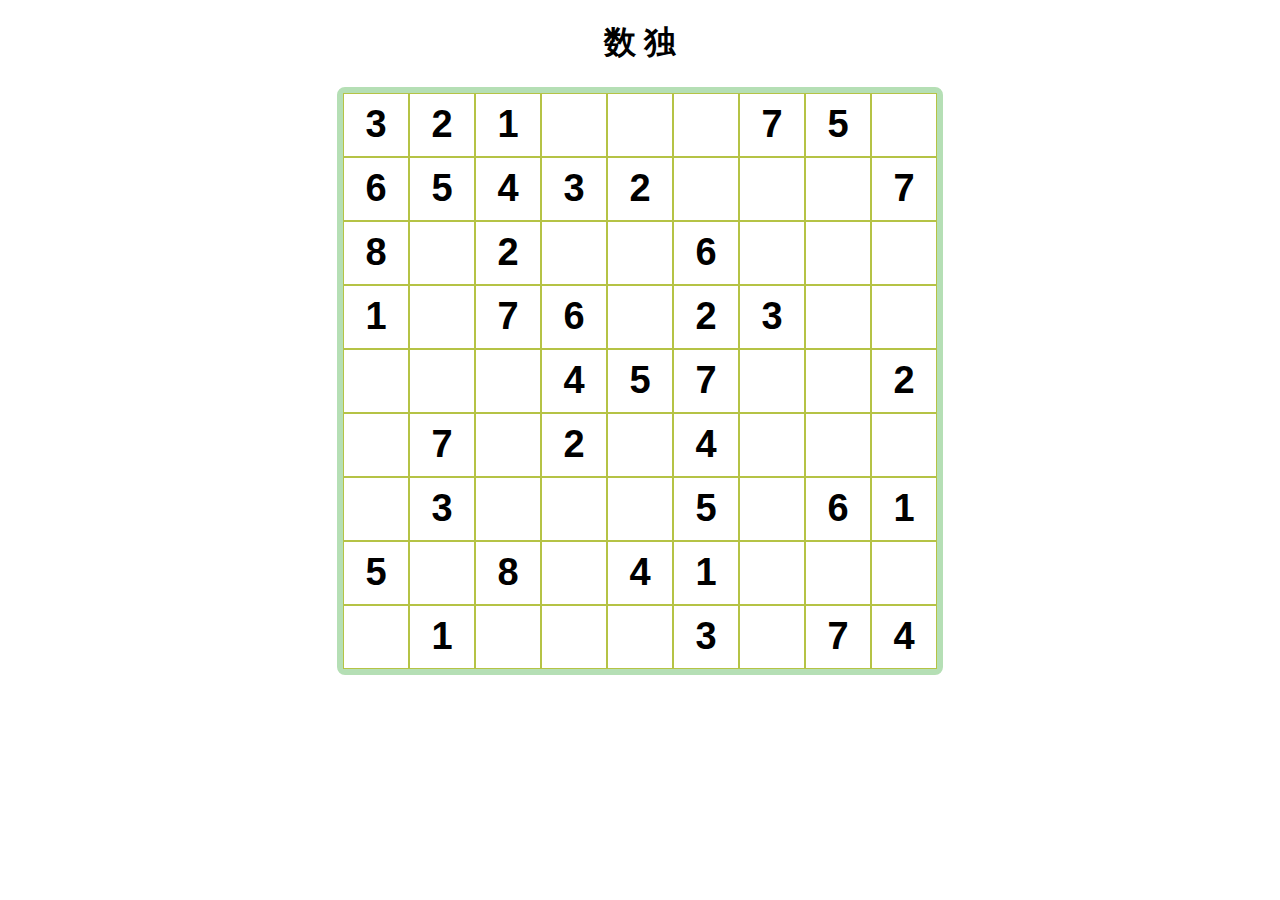
==== js/sudoku_my.html @ f90ad0d3 "html js" ====
<!DOCTYPE html PUBLIC "-//W3C//DTD XHTML 1.0 Transitional//EN" "http://www.w3.org/TR/xhtml1/DTD/xhtml1-transitional.dtd">
<html xmlns="http://www.w3.org/1999/xhtml">
	<head>
		<meta http-equiv="Content-Type" content="text/html; charset=utf-8" />
		<title>HTML5 sudoku</title>
		<style type="text/css">
			body {
				font-weight: bold; font-family:宋体;
				font-size:16px;
			}
			.center {
				width: 100%;
				margin: 0px auto;
				text-align: center;
			}
			#boxGrid {
				width:540px;
				height:540px;
				margin: 0px auto;
				border:6px solid #B5DFB5;
				border-radius:8px;
				border-collapse: separate;
				
			}
			
			#boxGrid tr {
				display: table-row;
				vertical-align: inherit;
				border-color: inherit;
			}
			
			#boxGrid td {
				font-family: msyh,Verdana;
				font-size: 12px;
				line-height: 22px;
				border: 1px solid #B5c345;
				padding: 0px;
				margin: 0px;
				
			}
			
			#boxGrid input {
				width: 60px;
				height: 60px;
				background: none;
				border: 0px;
				text-align: center;
				line-height: 52px;
				font-weight: bold;
				font-size: 38px;
				color: #000000;
			}
		</style>
		
	</head>
	<body>
		<div class="center">
			<article><h1>数  独</h1></article>
			<div class="center">
				<table id="boxGrid" cellpadding="0" cellspacing="0">
				<!---->
				</table>
			</div>
		</div>
	<script>
			function $(id) {
				return document.getElementById(id);
			}
			
			var array_init 		= new Array(); 		//程序生成的矩阵初始化
			var array_current 	= new Array(); 		//当前矩阵
			var array_user 		= new Array();		//用户输入
			
			var sudoku = {
				array_init: new Array(),
				complexity: 0.5,
				tableId: "boxGrid",
				
				rndNum: function () {
					//随机数字1-9
					return parseInt(Math.random() * 8 + 1);
				},
				
				//初始化矩阵数据
				initialize: function() {
					//横向行
					for(var i = 1; i <= 9; i++)
					{
						this.array_init[i] = new Array();
						//纵向列
						for(var j = 1; j <= 9; j++)
						{
							this.array_init[i][j] = '';
							var newNum = this.rndNum();
					 
							if(this.chkRepeat(i, j, newNum))
							{
							alert(newNum);
								this.array_init[i][j] = newNum;
							}
						}
						
					}
					//alert(this.array_init.length);
				},
				//检测重复
				chkRepeat: function(x, y, num) {
				
					alert(x);
					for(var i = 1; i <= 9; i++)
					{
						//列重复 //行重复
						if((x in this.array_init && i in this.array_init[x] && this.array_init[x][i] != '' && this.array_init[x][i] == num) || (i in this.array_init && y in this.array_init[i] && this.array_init[i][y] != '' && this.array_init[i][y] == num) )
						{
							alert(x);
							//若重复则不可设置
							return false;
						}
					}
					
					//检测所属九宫格区域内是否重复
					var d_i = parseInt(x/3) * 3;
					var d_j = parseInt(y/3) * 3;
					for(var counter = 0; counter < 9; counter++)
					{
					alert(d_i + '/' + d_j);
						if(d_i == x && d_j == y)
							continue;
						if(d_i in this.array_init && d_j in this.array_init[d_i] && this.array_init[d_i][d_j] != '' && this.array_init[d_i][d_j] == num)
						{
							alert(this.array_init[d_i][d_j]);
							return false;						
						}
					}
					
					return true;
				},
								
				fillTable: function() {
					
					//填充行
					var trEle = "";
					for(var i = 1; i <= 9; i++)
					{
						trEle += "<tr>";
						
						for(var j = 1; j <= 9; j++)
						{
							trEle += "<td>";
							trEle += "<input type='text' value='" + this.array_init[i][j] + "' maxlength=1 id='" + i + j + "'/>";
							trEle += "</td>";
						}
						trEle += "</tr>";
						
					}
					alert(trEle);
					$(this.tableId).innerHTML = trEle;
				},
				release: function() {
					this.array_init = new Array();
				},
				exec: function() {
					this.initialize();
					this.fillTable();
					alert('');
					this.release();
				}
			}
			sudoku.exec();
			
			
		</script>
	</body>
</html>
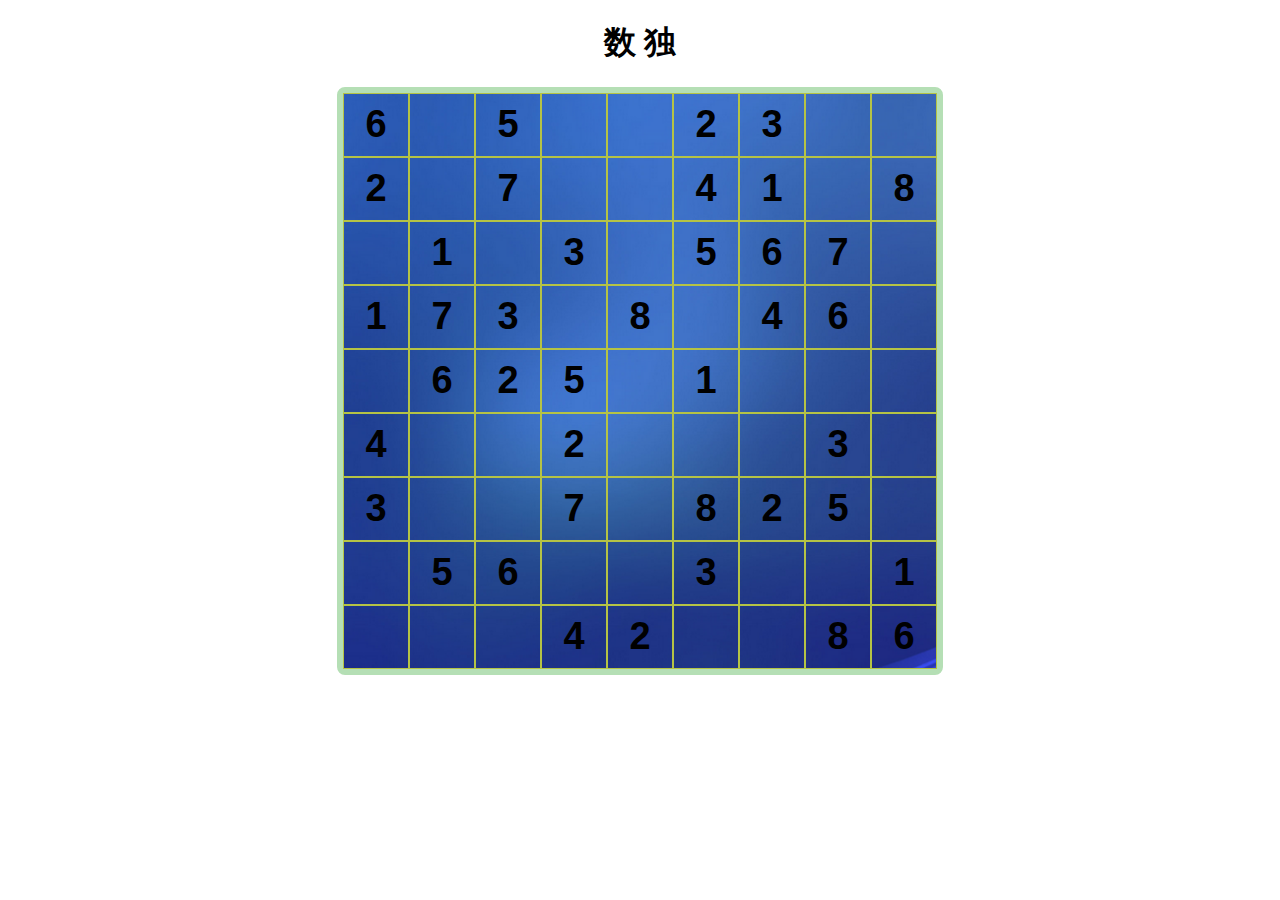
==== commit e64c8324: "beta" ====
--- a/js/sudoku_my.html
+++ b/js/sudoku_my.html
@@ -1,13 +1,18 @@
-<!DOCTYPE html PUBLIC "-//W3C//DTD XHTML 1.0 Transitional//EN" "http://www.w3.org/TR/xhtml1/DTD/xhtml1-transitional.dtd">
+<!DOCTYPE html>
 <html xmlns="http://www.w3.org/1999/xhtml">
 	<head>
 		<meta http-equiv="Content-Type" content="text/html; charset=utf-8" />
+		<meta http-equiv="pragma" content="no-cache" />
 		<title>HTML5 sudoku</title>
 		<style type="text/css">
 			body {
 				font-weight: bold; font-family:宋体;
 				font-size:16px;
 			}
+			.bg_1{background: url(../bg_blue.png) no-repeat; background-size:cover; }
+
+			.bg_2{background: url(../bg_light_blue.png) no-repeat; background-size: cover;}
+
 			.center {
 				width: 100%;
 				margin: 0px auto;
@@ -62,113 +67,9 @@
 				</table>
 			</div>
 		</div>
-	<script>
-			function $(id) {
-				return document.getElementById(id);
-			}
-			
-			var array_init 		= new Array(); 		//程序生成的矩阵初始化
-			var array_current 	= new Array(); 		//当前矩阵
-			var array_user 		= new Array();		//用户输入
-			
-			var sudoku = {
-				array_init: new Array(),
-				complexity: 0.5,
-				tableId: "boxGrid",
-				
-				rndNum: function () {
-					//随机数字1-9
-					return parseInt(Math.random() * 8 + 1);
-				},
-				
-				//初始化矩阵数据
-				initialize: function() {
-					//横向行
-					for(var i = 1; i <= 9; i++)
-					{
-						this.array_init[i] = new Array();
-						//纵向列
-						for(var j = 1; j <= 9; j++)
-						{
-							this.array_init[i][j] = '';
-							var newNum = this.rndNum();
-					 
-							if(this.chkRepeat(i, j, newNum))
-							{
-							alert(newNum);
-								this.array_init[i][j] = newNum;
-							}
-						}
-						
-					}
-					//alert(this.array_init.length);
-				},
-				//检测重复
-				chkRepeat: function(x, y, num) {
-				
-					alert(x);
-					for(var i = 1; i <= 9; i++)
-					{
-						//列重复 //行重复
-						if((x in this.array_init && i in this.array_init[x] && this.array_init[x][i] != '' && this.array_init[x][i] == num) || (i in this.array_init && y in this.array_init[i] && this.array_init[i][y] != '' && this.array_init[i][y] == num) )
-						{
-							alert(x);
-							//若重复则不可设置
-							return false;
-						}
-					}
-					
-					//检测所属九宫格区域内是否重复
-					var d_i = parseInt(x/3) * 3;
-					var d_j = parseInt(y/3) * 3;
-					for(var counter = 0; counter < 9; counter++)
-					{
-					alert(d_i + '/' + d_j);
-						if(d_i == x && d_j == y)
-							continue;
-						if(d_i in this.array_init && d_j in this.array_init[d_i] && this.array_init[d_i][d_j] != '' && this.array_init[d_i][d_j] == num)
-						{
-							alert(this.array_init[d_i][d_j]);
-							return false;						
-						}
-					}
-					
-					return true;
-				},
-								
-				fillTable: function() {
-					
-					//填充行
-					var trEle = "";
-					for(var i = 1; i <= 9; i++)
-					{
-						trEle += "<tr>";
-						
-						for(var j = 1; j <= 9; j++)
-						{
-							trEle += "<td>";
-							trEle += "<input type='text' value='" + this.array_init[i][j] + "' maxlength=1 id='" + i + j + "'/>";
-							trEle += "</td>";
-						}
-						trEle += "</tr>";
-						
-					}
-					alert(trEle);
-					$(this.tableId).innerHTML = trEle;
-				},
-				release: function() {
-					this.array_init = new Array();
-				},
-				exec: function() {
-					this.initialize();
-					this.fillTable();
-					alert('');
-					this.release();
-				}
-			}
-			sudoku.exec();
-			
-			
+		<script type="text/javascript" language="javascript" src="sudoku.js?v=2"></script>
+		<script>
+		
 		</script>
 	</body>
 </html>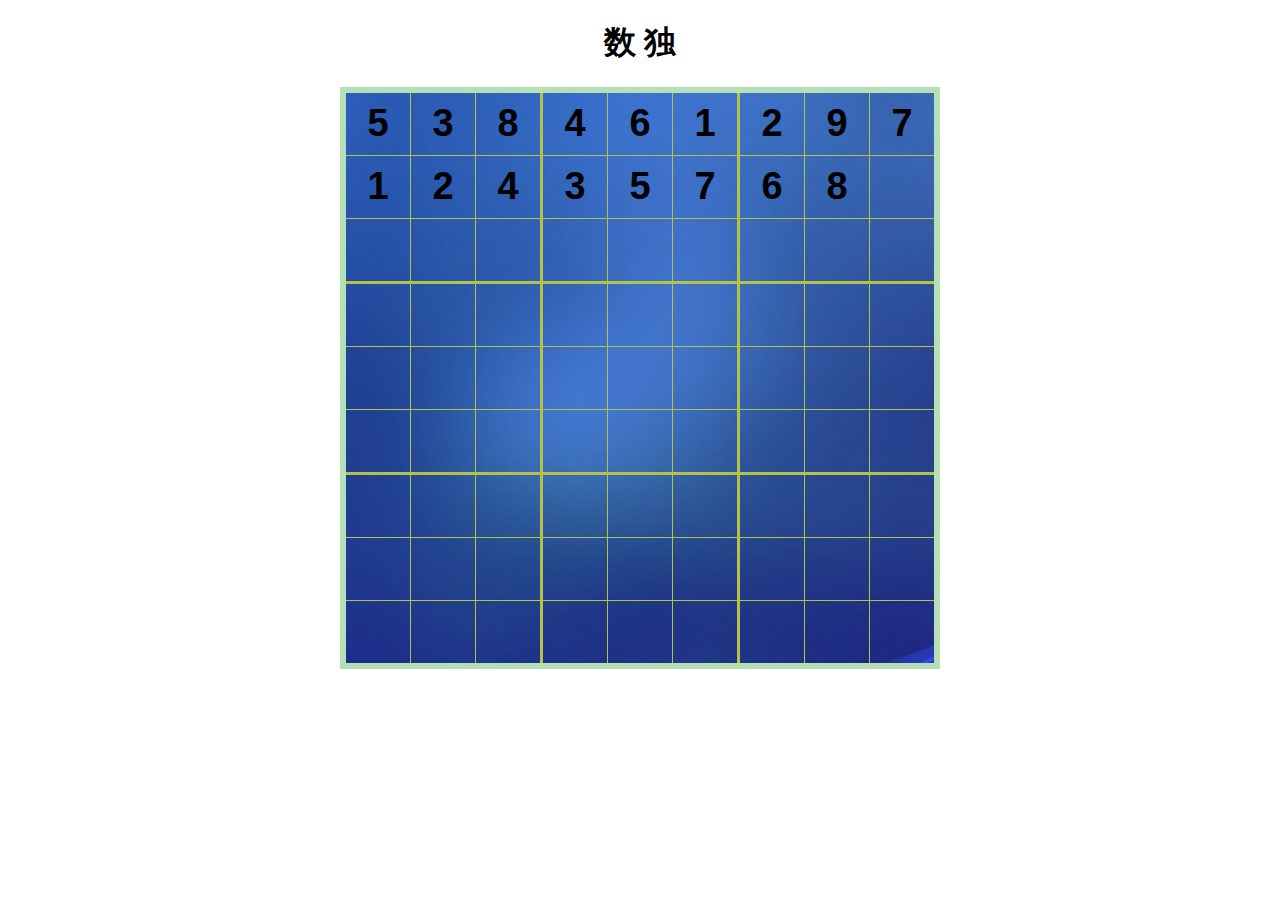
==== commit 99e51aa9: "beta" ====
--- a/js/sudoku_my.html
+++ b/js/sudoku_my.html
@@ -18,14 +18,14 @@
 				margin: 0px auto;
 				text-align: center;
 			}
+
 			#boxGrid {
 				width:540px;
 				height:540px;
 				margin: 0px auto;
 				border:6px solid #B5DFB5;
-				border-radius:8px;
-				border-collapse: separate;
-				
+				border-collapse: collapse;
+				border-radius:8px 8px;
 			}
 			
 			#boxGrid tr {
@@ -55,6 +55,13 @@
 				font-size: 38px;
 				color: #000000;
 			}
+			#boxGrid td.boldRight {
+				border-right: 3px solid #B5c345;
+			}
+
+			#boxGrid tr.boldBottom {
+				border-bottom: 3px solid #B5c345;
+			}
 		</style>
 		
 	</head>
